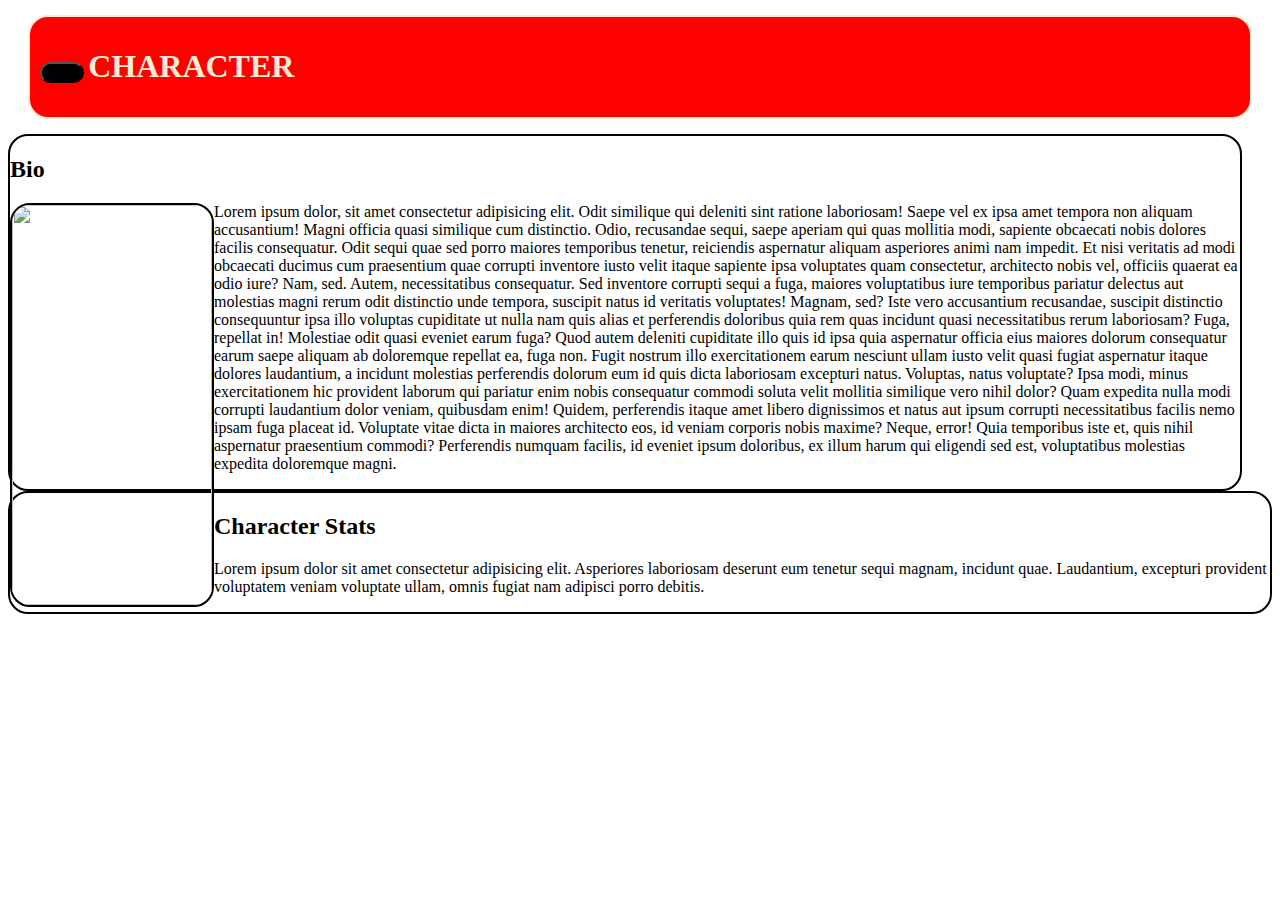
==== character.html @ ac9f6560 "polished up layout, header button and h1 needs more work, need to clean up commented out sections." ====
<!DOCTYPE html>
<html lang="en">
<head>
    <meta charset="UTF-8">
    <meta http-equiv="X-UA-Compatible" content="IE=edge">
    <meta name="viewport" content="width=device-width, initial-scale=1.0">
    <link rel="stylesheet" href="https://cdn.jsdelivr.net/npm/foundation-sites@6.7.5/dist/css/foundation.min.css" crossorigin="anonymous">
    <link rel="stylesheet" href="assets\characterstyle.css" />
    <title>Character</title>
</head>

<body>
    <!-- <header class="grid-x grid-padding-x align-center text-center" id="title"> -->
    <header class="grid-x grid-padding-x" id="title">
        <!-- <div id="back-button">
            <button class="button large" href="#" style="background-color: black;">back</button>
        </div> -->
        <button class="button large align-left" href="#" style="background-color: black;">back</button>
        <div id="top-banner" class="float-center">
            <h1 id="banner-text">CHARACTER</h1>
            <!-- <button class="button large align-left" href="#" style="background-color: black;">back</button> -->
        </div>
    </header>
    <section>
    <!-- <section class="grid-container fluid" id="character-bio" style="height:700px;"> -->
        <div class="grid-x grid-padding-x align-center text-center" style="height:750px;">
        <!-- style="height: 800px; width: 1500px;"> -->
            <div class="cell small-9 large-9" id="bio-box">
                <h2>Bio</h2>
                <img src="" alt="" id="character-image" style="float:left;">
                <p>Lorem ipsum dolor, sit amet consectetur adipisicing elit. Odit similique qui deleniti sint ratione laboriosam! Saepe vel ex ipsa amet tempora non aliquam accusantium! Magni officia quasi similique cum distinctio.
                Odio, recusandae sequi, saepe aperiam qui quas mollitia modi, sapiente obcaecati nobis dolores facilis consequatur. Odit sequi quae sed porro maiores temporibus tenetur, reiciendis aspernatur aliquam asperiores animi nam impedit.
                Et nisi veritatis ad modi obcaecati ducimus cum praesentium quae corrupti inventore iusto velit itaque sapiente ipsa voluptates quam consectetur, architecto nobis vel, officiis quaerat ea odio iure? Nam, sed.
                Autem, necessitatibus consequatur. Sed inventore corrupti sequi a fuga, maiores voluptatibus iure temporibus pariatur delectus aut molestias magni rerum odit distinctio unde tempora, suscipit natus id veritatis voluptates! Magnam, sed?
                Iste vero accusantium recusandae, suscipit distinctio consequuntur ipsa illo voluptas cupiditate ut nulla nam quis alias et perferendis doloribus quia rem quas incidunt quasi necessitatibus rerum laboriosam? Fuga, repellat in!
                Molestiae odit quasi eveniet earum fuga? Quod autem deleniti cupiditate illo quis id ipsa quia aspernatur officia eius maiores dolorum consequatur earum saepe aliquam ab doloremque repellat ea, fuga non.
                Fugit nostrum illo exercitationem earum nesciunt ullam iusto velit quasi fugiat aspernatur itaque dolores laudantium, a incidunt molestias perferendis dolorum eum id quis dicta laboriosam excepturi natus. Voluptas, natus voluptate?
                Ipsa modi, minus exercitationem hic provident laborum qui pariatur enim nobis consequatur commodi soluta velit mollitia similique vero nihil dolor? Quam expedita nulla modi corrupti laudantium dolor veniam, quibusdam enim!
                Quidem, perferendis itaque amet libero dignissimos et natus aut ipsum corrupti necessitatibus facilis nemo ipsam fuga placeat id. Voluptate vitae dicta in maiores architecto eos, id veniam corporis nobis maxime?
                Neque, error! Quia temporibus iste et, quis nihil aspernatur praesentium commodi? Perferendis numquam facilis, id eveniet ipsum doloribus, ex illum harum qui eligendi sed est, voluptatibus molestias expedita doloremque magni.</p>
                <!-- <img src="" alt="" id="character-image" style="float:left;"> -->
            </div>
            <div class="cell small-2 large-2" id="character-facts">
                <h2>Character Stats</h2>
                <p>Lorem ipsum dolor sit amet consectetur adipisicing elit. Asperiores laboriosam deserunt eum tenetur sequi magnam, incidunt quae. Laudantium, excepturi provident voluptatem veniam voluptate ullam, omnis fugiat nam adipisci porro debitis.</p>
            </div>
        </div>
    </section>


    <script src="https://cdn.jsdelivr.net/npm/foundation-sites@6.7.5/dist/js/foundation.min.js" crossorigin="anonymous"></script>
    <script type="text/javascript" src="./assets/script.js"></script>
</body>
</html>
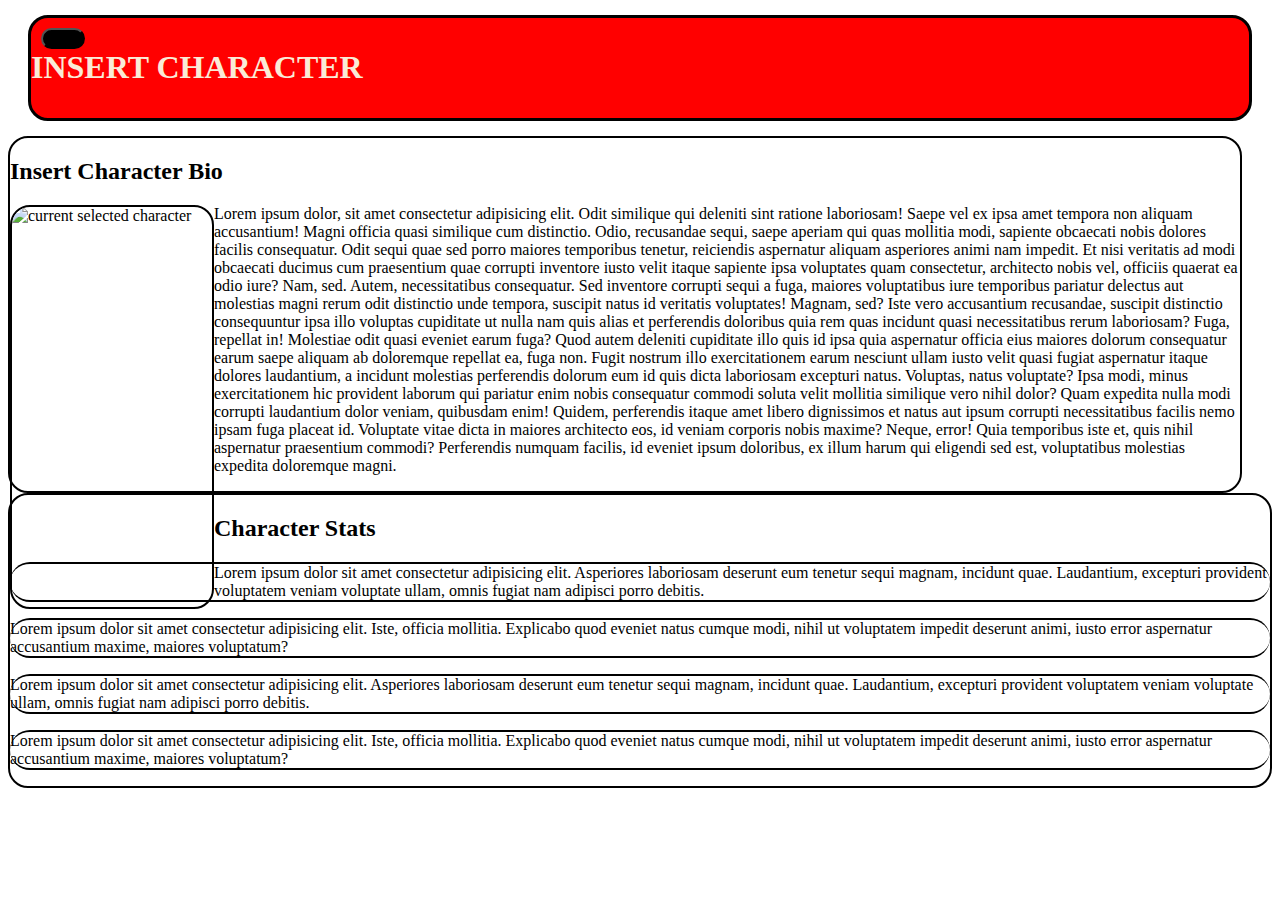
==== commit ec2105b9: "refined layout of html and css being aplied, removed all commented out lines not needed." ====
--- a/character.html
+++ b/character.html
@@ -10,24 +10,17 @@
 </head>
 
 <body>
-    <!-- <header class="grid-x grid-padding-x align-center text-center" id="title"> -->
     <header class="grid-x grid-padding-x" id="title">
-        <!-- <div id="back-button">
-            <button class="button large" href="#" style="background-color: black;">back</button>
-        </div> -->
         <button class="button large align-left" href="#" style="background-color: black;">back</button>
         <div id="top-banner" class="float-center">
-            <h1 id="banner-text">CHARACTER</h1>
-            <!-- <button class="button large align-left" href="#" style="background-color: black;">back</button> -->
+            <h1 id="banner-text">INSERT CHARACTER</h1>
         </div>
     </header>
     <section>
-    <!-- <section class="grid-container fluid" id="character-bio" style="height:700px;"> -->
         <div class="grid-x grid-padding-x align-center text-center" style="height:750px;">
-        <!-- style="height: 800px; width: 1500px;"> -->
-            <div class="cell small-9 large-9" id="bio-box">
-                <h2>Bio</h2>
-                <img src="" alt="" id="character-image" style="float:left;">
+            <div class="cell small-8 large-8" id="bio-box">
+                <h2>Insert Character Bio</h2>
+                <img src="" alt="current selected character" id="character-image" style="float:left;">
                 <p>Lorem ipsum dolor, sit amet consectetur adipisicing elit. Odit similique qui deleniti sint ratione laboriosam! Saepe vel ex ipsa amet tempora non aliquam accusantium! Magni officia quasi similique cum distinctio.
                 Odio, recusandae sequi, saepe aperiam qui quas mollitia modi, sapiente obcaecati nobis dolores facilis consequatur. Odit sequi quae sed porro maiores temporibus tenetur, reiciendis aspernatur aliquam asperiores animi nam impedit.
                 Et nisi veritatis ad modi obcaecati ducimus cum praesentium quae corrupti inventore iusto velit itaque sapiente ipsa voluptates quam consectetur, architecto nobis vel, officiis quaerat ea odio iure? Nam, sed.
@@ -38,11 +31,19 @@
                 Ipsa modi, minus exercitationem hic provident laborum qui pariatur enim nobis consequatur commodi soluta velit mollitia similique vero nihil dolor? Quam expedita nulla modi corrupti laudantium dolor veniam, quibusdam enim!
                 Quidem, perferendis itaque amet libero dignissimos et natus aut ipsum corrupti necessitatibus facilis nemo ipsam fuga placeat id. Voluptate vitae dicta in maiores architecto eos, id veniam corporis nobis maxime?
                 Neque, error! Quia temporibus iste et, quis nihil aspernatur praesentium commodi? Perferendis numquam facilis, id eveniet ipsum doloribus, ex illum harum qui eligendi sed est, voluptatibus molestias expedita doloremque magni.</p>
-                <!-- <img src="" alt="" id="character-image" style="float:left;"> -->
             </div>
-            <div class="cell small-2 large-2" id="character-facts">
+            <div class="cell small-3 large-3" id="character-facts">
                 <h2>Character Stats</h2>
-                <p>Lorem ipsum dolor sit amet consectetur adipisicing elit. Asperiores laboriosam deserunt eum tenetur sequi magnam, incidunt quae. Laudantium, excepturi provident voluptatem veniam voluptate ullam, omnis fugiat nam adipisci porro debitis.</p>
+                <div id="character-sidebar">
+                    <p>Lorem ipsum dolor sit amet consectetur adipisicing elit. Asperiores laboriosam deserunt eum tenetur sequi magnam, incidunt quae. Laudantium, excepturi provident voluptatem veniam voluptate ullam, omnis fugiat nam adipisci porro debitis.</p>
+
+                    <p>Lorem ipsum dolor sit amet consectetur adipisicing elit. Iste, officia mollitia. Explicabo quod eveniet natus cumque modi, nihil ut voluptatem impedit deserunt animi, iusto error aspernatur accusantium maxime, maiores voluptatum?</p>
+
+                    <p>Lorem ipsum dolor sit amet consectetur adipisicing elit. Asperiores laboriosam deserunt eum tenetur sequi magnam, incidunt quae. Laudantium, excepturi provident voluptatem veniam voluptate ullam, omnis fugiat nam adipisci porro debitis.</p>
+
+                    <p>Lorem ipsum dolor sit amet consectetur adipisicing elit. Iste, officia mollitia. Explicabo quod eveniet natus cumque modi, nihil ut voluptatem impedit deserunt animi, iusto error aspernatur accusantium maxime, maiores voluptatum?</p>
+                    
+                </div>
             </div>
         </div>
     </section>
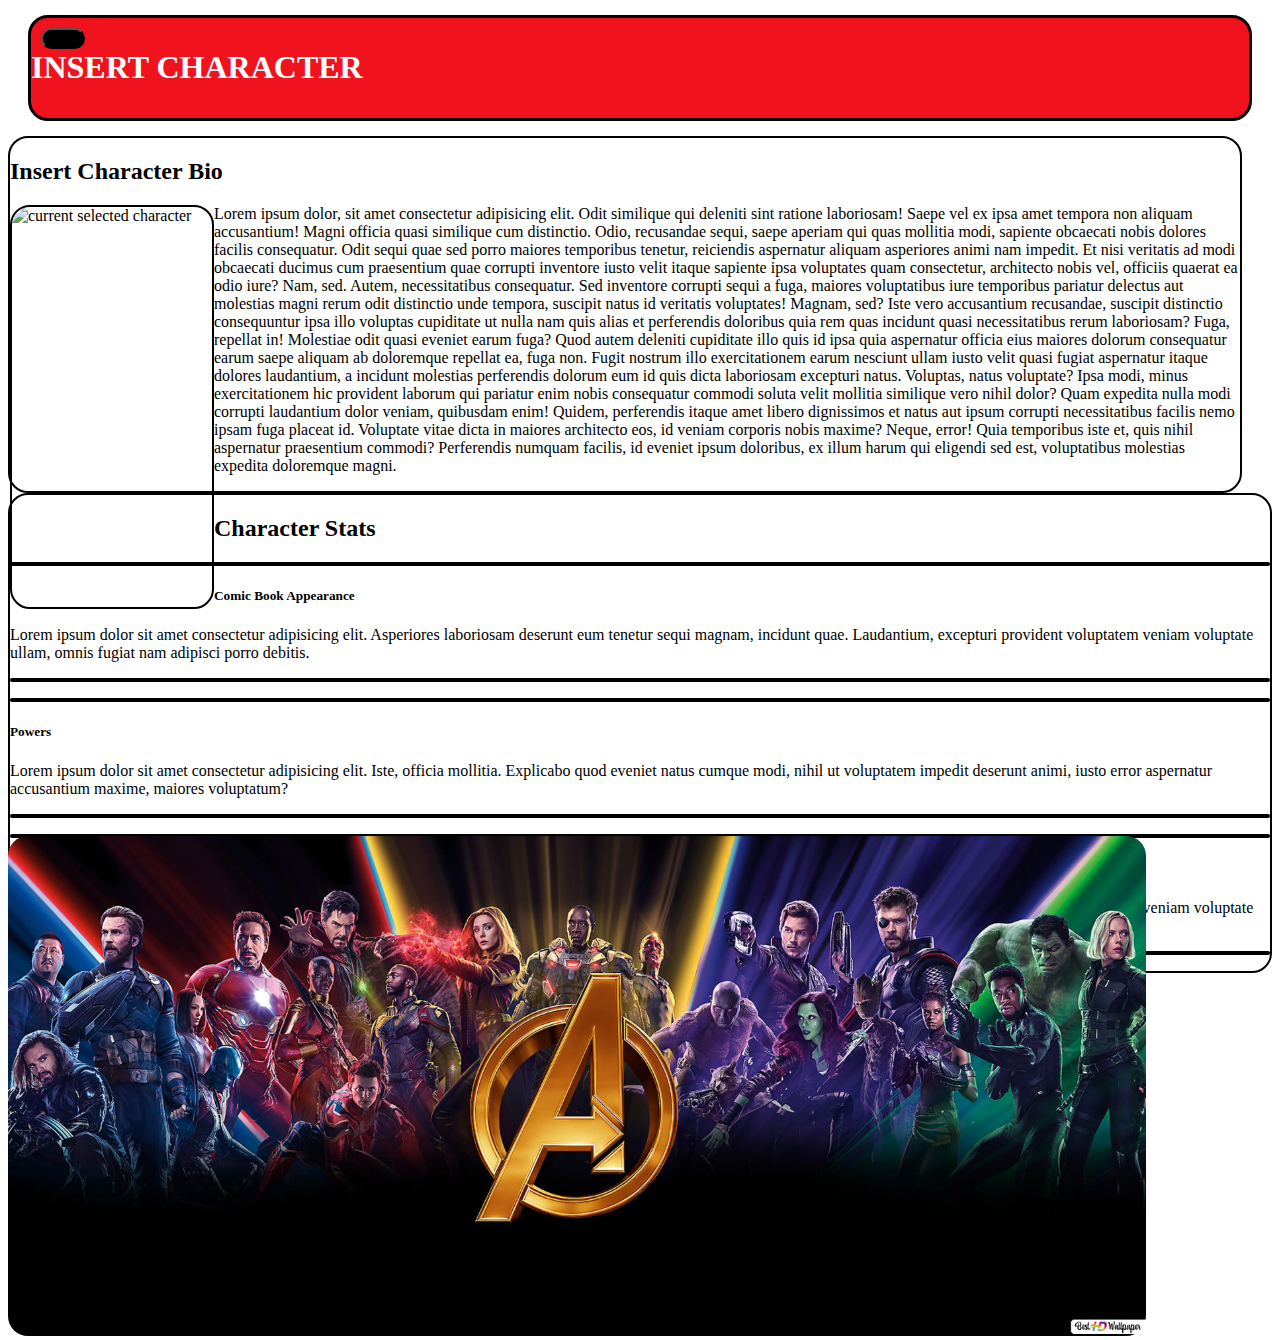
==== commit acaaa7a1: "changed layout some more, added image" ====
--- a/character.html
+++ b/character.html
@@ -17,7 +17,7 @@
         </div>
     </header>
     <section>
-        <div class="grid-x grid-padding-x align-center text-center" style="height:750px;">
+        <div class="grid-x grid-padding-x align-center text-center" style="height:700px;">
             <div class="cell small-8 large-8" id="bio-box">
                 <h2>Insert Character Bio</h2>
                 <img src="" alt="current selected character" id="character-image" style="float:left;">
@@ -35,18 +35,27 @@
             <div class="cell small-3 large-3" id="character-facts">
                 <h2>Character Stats</h2>
                 <div id="character-sidebar">
-                    <p>Lorem ipsum dolor sit amet consectetur adipisicing elit. Asperiores laboriosam deserunt eum tenetur sequi magnam, incidunt quae. Laudantium, excepturi provident voluptatem veniam voluptate ullam, omnis fugiat nam adipisci porro debitis.</p>
+                    <p><h5>Comic Book Appearance</h5>Lorem ipsum dolor sit amet consectetur adipisicing elit. Asperiores laboriosam deserunt eum tenetur sequi magnam, incidunt quae. Laudantium, excepturi provident voluptatem veniam voluptate ullam, omnis fugiat nam adipisci porro debitis.</p>
 
-                    <p>Lorem ipsum dolor sit amet consectetur adipisicing elit. Iste, officia mollitia. Explicabo quod eveniet natus cumque modi, nihil ut voluptatem impedit deserunt animi, iusto error aspernatur accusantium maxime, maiores voluptatum?</p>
+                    <p><h5>Powers</h5>Lorem ipsum dolor sit amet consectetur adipisicing elit. Iste, officia mollitia. Explicabo quod eveniet natus cumque modi, nihil ut voluptatem impedit deserunt animi, iusto error aspernatur accusantium maxime, maiores voluptatum?</p>
 
-                    <p>Lorem ipsum dolor sit amet consectetur adipisicing elit. Asperiores laboriosam deserunt eum tenetur sequi magnam, incidunt quae. Laudantium, excepturi provident voluptatem veniam voluptate ullam, omnis fugiat nam adipisci porro debitis.</p>
-
-                    <p>Lorem ipsum dolor sit amet consectetur adipisicing elit. Iste, officia mollitia. Explicabo quod eveniet natus cumque modi, nihil ut voluptatem impedit deserunt animi, iusto error aspernatur accusantium maxime, maiores voluptatum?</p>
-                    
+                    <p><h5>Authors/Creators</h5>Lorem ipsum dolor sit amet consectetur adipisicing elit. Asperiores laboriosam deserunt eum tenetur sequi magnam, incidunt quae. Laudantium, excepturi provident voluptatem veniam voluptate ullam, omnis fugiat nam adipisci porro debitis.</p>
+                
                 </div>
             </div>
         </div>
     </section>
+    <footer>
+        <div class="grid-x grid-padding-x" id="bottom-image">
+            <img class="thumbnail float-center" src="assets\img\avengers4k.jpg" alt="marvel lineup" style="height:500px; width:90%;">
+        </div>
+        <!-- <div class="card">
+            <img src="assets\img\superheroes-marvel-cinematic-universe-10th-anniversary-2.jpg">
+        </div> -->
+        <!-- <div>
+            <img data-interchange="[assets\img\superheroes-marvel-cinematic-universe-10th-anniversary-2.jpg, small], [assets\img\superheroes-marvel-cinematic-universe-10th-anniversary-2.jpg, medium], [assets\img\superheroes-marvel-cinematic-universe-10th-anniversary-2.jpg, large]">
+        </div> -->
+    </footer>
 
 
     <script src="https://cdn.jsdelivr.net/npm/foundation-sites@6.7.5/dist/js/foundation.min.js" crossorigin="anonymous"></script>
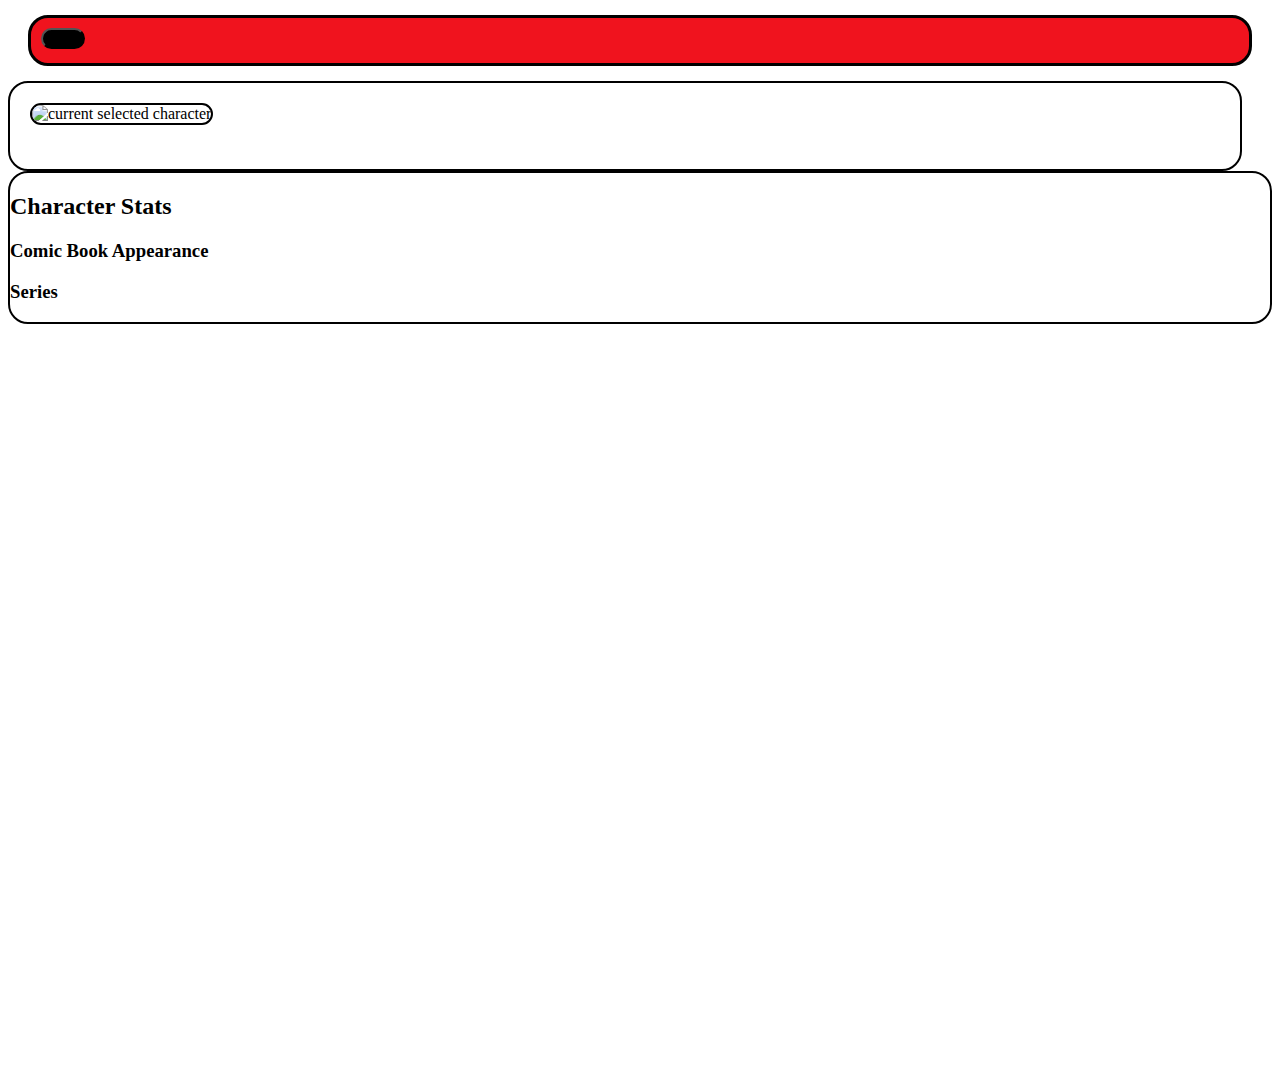
==== commit fea77612: "dynamically updated the whole character page" ====
--- a/character.html
+++ b/character.html
@@ -1,64 +1,72 @@
 <!DOCTYPE html>
 <html lang="en">
-<head>
-    <meta charset="UTF-8">
-    <meta http-equiv="X-UA-Compatible" content="IE=edge">
-    <meta name="viewport" content="width=device-width, initial-scale=1.0">
-    <link rel="stylesheet" href="https://cdn.jsdelivr.net/npm/foundation-sites@6.7.5/dist/css/foundation.min.css" crossorigin="anonymous">
+  <head>
+    <meta charset="UTF-8" />
+    <meta http-equiv="X-UA-Compatible" content="IE=edge" />
+    <meta name="viewport" content="width=device-width, initial-scale=1.0" />
+    <link
+      rel="stylesheet"
+      href="https://cdn.jsdelivr.net/npm/foundation-sites@6.7.5/dist/css/foundation.min.css"
+      crossorigin="anonymous"
+    />
     <link rel="stylesheet" href="assets\characterstyle.css" />
     <title>Character</title>
-</head>
+  </head>
 
-<body>
+  <body>
     <header class="grid-x grid-padding-x" id="title">
-        <button class="button large align-left" href="#" style="background-color: black;">back</button>
-        <div id="top-banner" class="float-center">
-            <h1 id="banner-text">INSERT CHARACTER</h1>
-        </div>
+      <button
+        class="button large align-left"
+        href="#"
+        style="background-color: black"
+      >
+        back
+      </button>
+      <div id="top-banner" class="float-center">
+        <h1 id="banner-text"></h1>
+      </div>
     </header>
     <section>
-        <div class="grid-x grid-padding-x align-center text-center" style="height:700px;">
-            <div class="cell small-8 large-8" id="bio-box">
-                <h2>Insert Character Bio</h2>
-                <img src="" alt="current selected character" id="character-image" style="float:left;">
-                <p>Lorem ipsum dolor, sit amet consectetur adipisicing elit. Odit similique qui deleniti sint ratione laboriosam! Saepe vel ex ipsa amet tempora non aliquam accusantium! Magni officia quasi similique cum distinctio.
-                Odio, recusandae sequi, saepe aperiam qui quas mollitia modi, sapiente obcaecati nobis dolores facilis consequatur. Odit sequi quae sed porro maiores temporibus tenetur, reiciendis aspernatur aliquam asperiores animi nam impedit.
-                Et nisi veritatis ad modi obcaecati ducimus cum praesentium quae corrupti inventore iusto velit itaque sapiente ipsa voluptates quam consectetur, architecto nobis vel, officiis quaerat ea odio iure? Nam, sed.
-                Autem, necessitatibus consequatur. Sed inventore corrupti sequi a fuga, maiores voluptatibus iure temporibus pariatur delectus aut molestias magni rerum odit distinctio unde tempora, suscipit natus id veritatis voluptates! Magnam, sed?
-                Iste vero accusantium recusandae, suscipit distinctio consequuntur ipsa illo voluptas cupiditate ut nulla nam quis alias et perferendis doloribus quia rem quas incidunt quasi necessitatibus rerum laboriosam? Fuga, repellat in!
-                Molestiae odit quasi eveniet earum fuga? Quod autem deleniti cupiditate illo quis id ipsa quia aspernatur officia eius maiores dolorum consequatur earum saepe aliquam ab doloremque repellat ea, fuga non.
-                Fugit nostrum illo exercitationem earum nesciunt ullam iusto velit quasi fugiat aspernatur itaque dolores laudantium, a incidunt molestias perferendis dolorum eum id quis dicta laboriosam excepturi natus. Voluptas, natus voluptate?
-                Ipsa modi, minus exercitationem hic provident laborum qui pariatur enim nobis consequatur commodi soluta velit mollitia similique vero nihil dolor? Quam expedita nulla modi corrupti laudantium dolor veniam, quibusdam enim!
-                Quidem, perferendis itaque amet libero dignissimos et natus aut ipsum corrupti necessitatibus facilis nemo ipsam fuga placeat id. Voluptate vitae dicta in maiores architecto eos, id veniam corporis nobis maxime?
-                Neque, error! Quia temporibus iste et, quis nihil aspernatur praesentium commodi? Perferendis numquam facilis, id eveniet ipsum doloribus, ex illum harum qui eligendi sed est, voluptatibus molestias expedita doloremque magni.</p>
-            </div>
-            <div class="cell small-3 large-3" id="character-facts">
-                <h2>Character Stats</h2>
-                <div id="character-sidebar">
-                    <p><h5>Comic Book Appearance</h5>Lorem ipsum dolor sit amet consectetur adipisicing elit. Asperiores laboriosam deserunt eum tenetur sequi magnam, incidunt quae. Laudantium, excepturi provident voluptatem veniam voluptate ullam, omnis fugiat nam adipisci porro debitis.</p>
+      <div
+        class="grid-x grid-padding-x align-center text-center"
+        style="height: 700px"
+      >
+        <div class="cell small-8 large-8" id="bio-box">
+          <img src="" alt="current selected character" id="character-image" />
+          <p id="character-description"></p>
+        </div>
+        <div class="cell small-3 large-3" id="character-facts">
+          <h2>Character Stats</h2>
+          <div id="character-sidebar">
+            <h3>Comic Book Appearance</h3>
+            <ul id="character-appearance"></ul>
 
-                    <p><h5>Powers</h5>Lorem ipsum dolor sit amet consectetur adipisicing elit. Iste, officia mollitia. Explicabo quod eveniet natus cumque modi, nihil ut voluptatem impedit deserunt animi, iusto error aspernatur accusantium maxime, maiores voluptatum?</p>
+            <h3>Series</h3>
+            <ul id="character-series"></ul>
 
-                    <p><h5>Authors/Creators</h5>Lorem ipsum dolor sit amet consectetur adipisicing elit. Asperiores laboriosam deserunt eum tenetur sequi magnam, incidunt quae. Laudantium, excepturi provident voluptatem veniam voluptate ullam, omnis fugiat nam adipisci porro debitis.</p>
-                
-                </div>
-            </div>
+            <!-- <p><h5>Authors/Creators</h5>Lorem ipsum dolor sit amet consectetur adipisicing elit. Asperiores laboriosam deserunt eum tenetur sequi magnam, incidunt quae. Laudantium, excepturi provident voluptatem veniam voluptate ullam, omnis fugiat nam adipisci porro debitis.</p> -->
+          </div>
         </div>
+      </div>
     </section>
     <footer>
-        <div class="grid-x grid-padding-x" id="bottom-image">
-            <img class="thumbnail float-center" src="assets\img\avengers4k.jpg" alt="marvel lineup" style="height:500px; width:90%;">
-        </div>
-        <!-- <div class="card">
+      <div class="grid-x grid-padding-x" id="bottom-image">
+        <!-- <img class="thumbnail float-center" src="assets\img\avengers4k.jpg" alt="marvel lineup" style="height:500px; width:90%;"> -->
+      </div>
+      <!-- <div class="card">
             <img src="assets\img\superheroes-marvel-cinematic-universe-10th-anniversary-2.jpg">
         </div> -->
-        <!-- <div>
+      <!-- <div>
             <img data-interchange="[assets\img\superheroes-marvel-cinematic-universe-10th-anniversary-2.jpg, small], [assets\img\superheroes-marvel-cinematic-universe-10th-anniversary-2.jpg, medium], [assets\img\superheroes-marvel-cinematic-universe-10th-anniversary-2.jpg, large]">
         </div> -->
     </footer>
 
-
-    <script src="https://cdn.jsdelivr.net/npm/foundation-sites@6.7.5/dist/js/foundation.min.js" crossorigin="anonymous"></script>
-    <script type="text/javascript" src="./assets/script.js"></script>
-</body>
-</html>+    <script
+      src="https://cdn.jsdelivr.net/npm/foundation-sites@6.7.5/dist/js/foundation.min.js"
+      crossorigin="anonymous"
+    ></script>
+    <script type="text/javascript" src="./assets/character.js"></script>
+    <script src="./assets/md5.js"></script>
+    <script src="https://cdn.jsdelivr.net/npm/dayjs@1/dayjs.min.js"></script>
+  </body>
+</html>
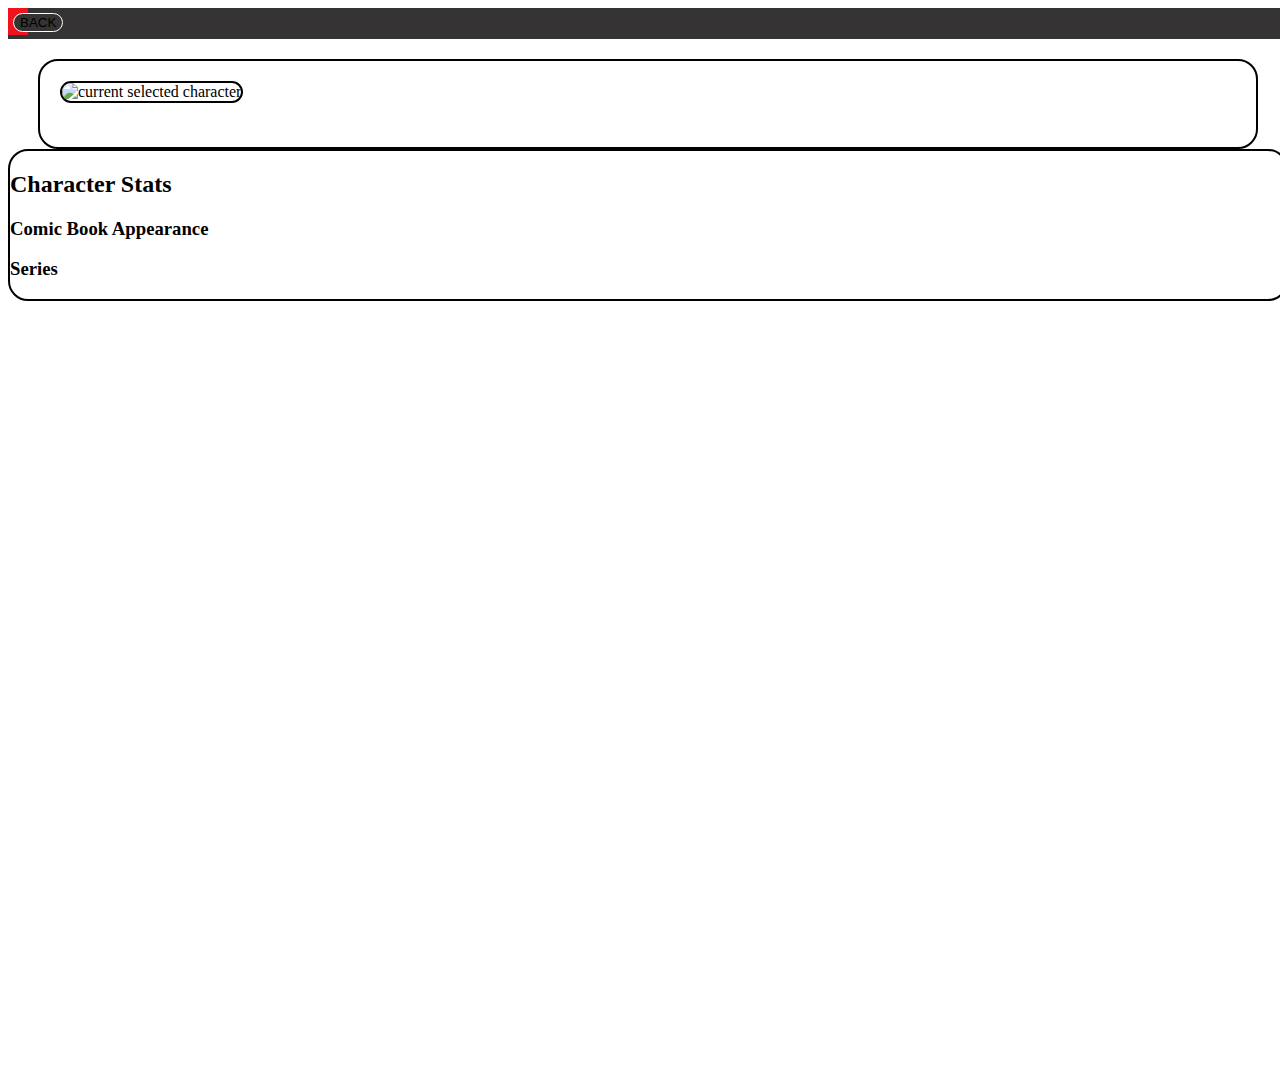
==== commit d0c107df: "attemtped background image" ====
--- a/character.html
+++ b/character.html
@@ -9,45 +9,55 @@
       href="https://cdn.jsdelivr.net/npm/foundation-sites@6.7.5/dist/css/foundation.min.css"
       crossorigin="anonymous"
     />
+    <link
+    href="https://fonts.googleapis.com/css2?family=Marvel:wght@700&display=swap"
+    rel="stylesheet"
+  />
     <link rel="stylesheet" href="assets\characterstyle.css" />
     <title>Character</title>
   </head>
 
   <body>
     <header class="grid-x grid-padding-x" id="title">
-      <button
-        class="button large align-left"
-        href="#"
-        style="background-color: black"
+      <a href="./index.html">
+        <button class="button large align-left">
+          back
+        </button></a
       >
-        back
-      </button>
       <div id="top-banner" class="float-center">
         <h1 id="banner-text"></h1>
       </div>
     </header>
     <section>
-      <div
-        class="grid-x grid-padding-x align-center text-center"
-        style="height: 700px"
-      >
-        <div class="cell small-8 large-8" id="bio-box">
-          <img src="" alt="current selected character" id="character-image" />
-          <p id="character-description"></p>
-        </div>
-        <div class="cell small-3 large-3" id="character-facts">
-          <h2>Character Stats</h2>
-          <div id="character-sidebar">
-            <h3>Comic Book Appearance</h3>
-            <ul id="character-appearance"></ul>
+      <!-- <div style="background-image: url('.assets\img\marvel_side_view.jpg')"> -->
+      <div class="grid-y medium-grid-frame">
+        <div
+          class="grid-x grid-padding-x align-center text-center"
+          style="height: 700px"
+        >
+          <div class="cell small-9 large-9" id="bio-box">
+            <img src="" alt="current selected character" id="character-image" />
+            <p id="character-description"></p>
+          </div>
+          <div class="cell medium-auto medium-cell-block-container">
+            <div class="grid-x align-center">
+              <div class="cell small-10 large-10 large-cell-block-y" id="character-facts">
+                <h2>Character Stats</h2>
+                <div id="character-sidebar">
+                  <h3>Comic Book Appearance</h3>
+                  <ul id="character-appearance" class="no-bullet"></ul>
 
-            <h3>Series</h3>
-            <ul id="character-series"></ul>
+                  <h3>Series</h3>
+                  <ul id="character-series" class="no-bullet"></ul>
 
             <!-- <p><h5>Authors/Creators</h5>Lorem ipsum dolor sit amet consectetur adipisicing elit. Asperiores laboriosam deserunt eum tenetur sequi magnam, incidunt quae. Laudantium, excepturi provident voluptatem veniam voluptate ullam, omnis fugiat nam adipisci porro debitis.</p> -->
+                </div>
+              </div>
+            </div>
           </div>
         </div>
       </div>
+      <!-- </div> -->
     </section>
     <footer>
       <div class="grid-x grid-padding-x" id="bottom-image">
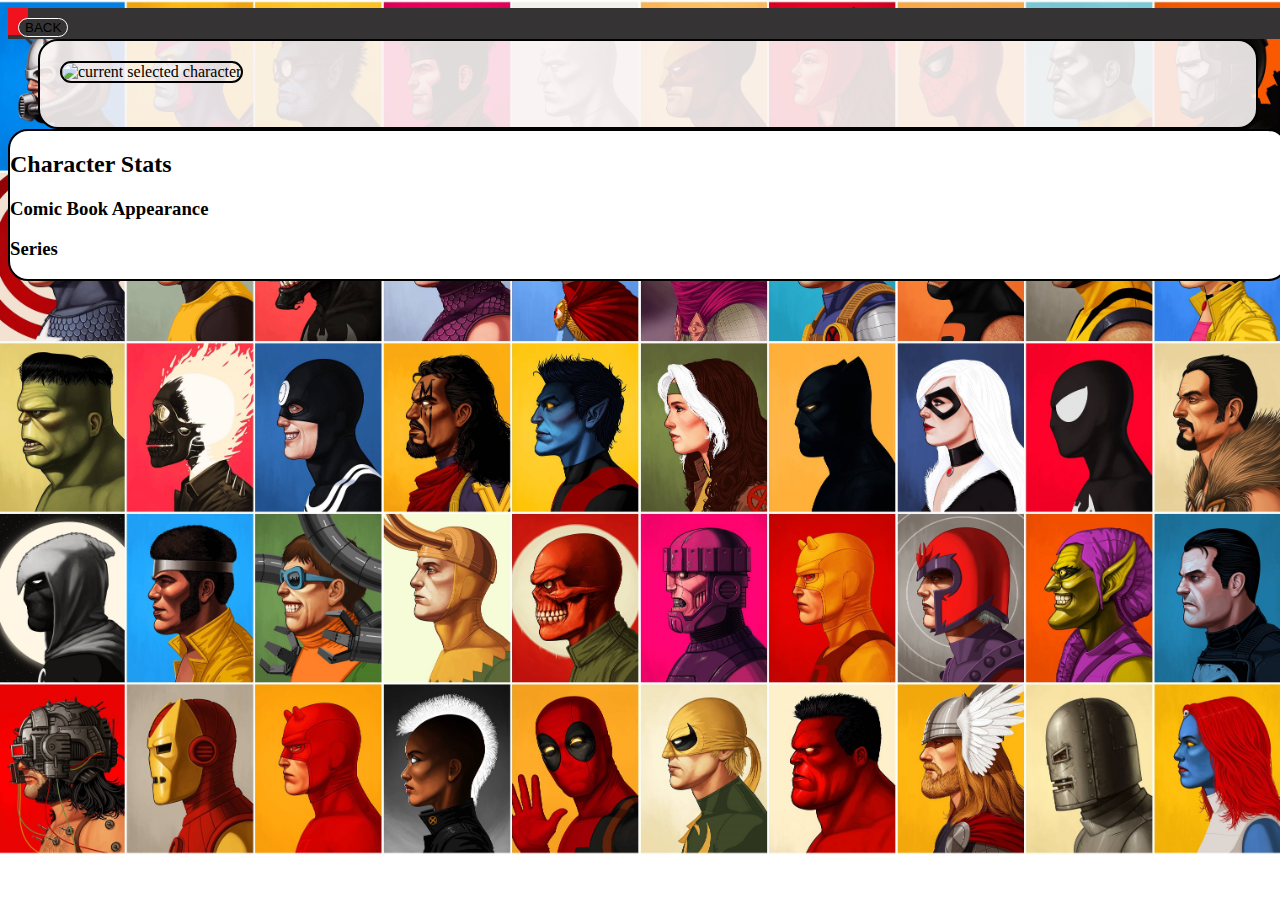
==== commit 04e536bb: "matched cursers to the main page, adjested button size and margins, removed unused commented lines f" ====
--- a/character.html
+++ b/character.html
@@ -17,10 +17,10 @@
     <title>Character</title>
   </head>
 
-  <body>
+  <body class="character-image-background">
     <header class="grid-x grid-padding-x" id="title">
       <a href="./index.html">
-        <button class="button large align-left">
+        <button class="button medium align-left">
           back
         </button></a
       >
@@ -29,7 +29,6 @@
       </div>
     </header>
     <section>
-      <!-- <div style="background-image: url('.assets\img\marvel_side_view.jpg')"> -->
       <div class="grid-y medium-grid-frame">
         <div
           class="grid-x grid-padding-x align-center text-center"
@@ -63,12 +62,7 @@
       <div class="grid-x grid-padding-x" id="bottom-image">
         <!-- <img class="thumbnail float-center" src="assets\img\avengers4k.jpg" alt="marvel lineup" style="height:500px; width:90%;"> -->
       </div>
-      <!-- <div class="card">
-            <img src="assets\img\superheroes-marvel-cinematic-universe-10th-anniversary-2.jpg">
-        </div> -->
-      <!-- <div>
-            <img data-interchange="[assets\img\superheroes-marvel-cinematic-universe-10th-anniversary-2.jpg, small], [assets\img\superheroes-marvel-cinematic-universe-10th-anniversary-2.jpg, medium], [assets\img\superheroes-marvel-cinematic-universe-10th-anniversary-2.jpg, large]">
-        </div> -->
+
     </footer>
 
     <script
